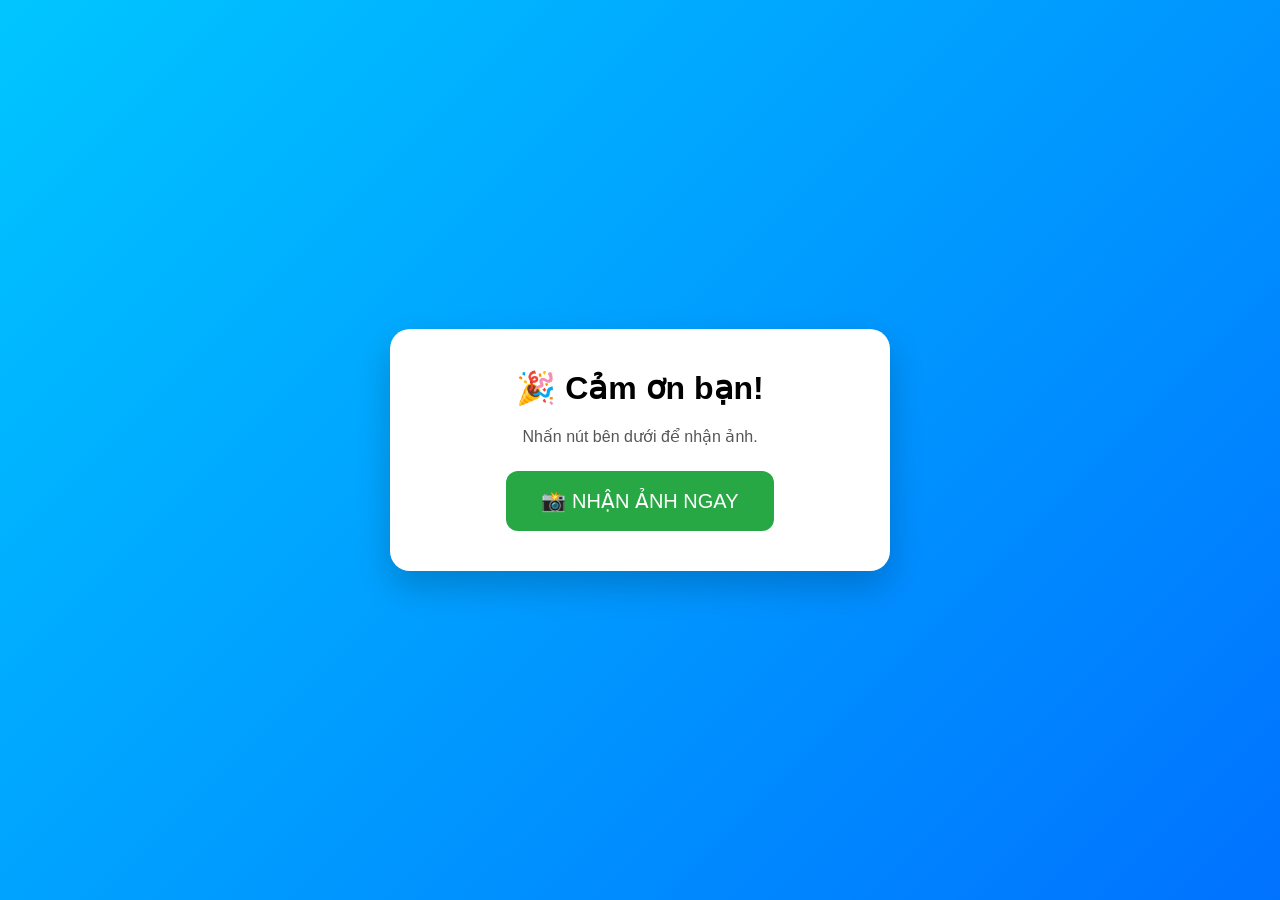
==== notice.html @ 58ea157e "Add files via upload" ====
<!DOCTYPE html>
<html lang="vi">
<head>
<meta charset="UTF-8">
<meta name="viewport" content="width=device-width, initial-scale=1.0">
<title>Vui lòng Follow Fanpage</title>

<style>
*{
    margin:0;
    padding:0;
    box-sizing:border-box;
    font-family:Arial, Helvetica, sans-serif;
}

body{
    min-height:100vh;
    display:flex;
    justify-content:center;
    align-items:center;
    background:linear-gradient(135deg,#4facfe,#00f2fe);
    padding:20px;
}

.container{
    width:100%;
    max-width:500px;
    background:#fff;
    border-radius:20px;
    padding:40px 30px;
    text-align:center;
    box-shadow:0 15px 35px rgba(0,0,0,.2);
}

h1{
    color:#ff3b30;
    margin-bottom:20px;
}

p{
    color:#555;
    line-height:1.8;
    margin-bottom:20px;
}

.loading{
    margin:30px auto 0;
    width:50px;
    height:50px;
    border:6px solid #ddd;
    border-top:6px solid #1877F2;
    border-radius:50%;
    animation:spin 1s linear infinite;
}

@keyframes spin{
    100%{
        transform:rotate(360deg);
    }
}
</style>

</head>

<body>

<div class="container">

<h1>⚠️ Vui lòng Follow Fanpage</h1>

<p>
Bạn hãy Follow Fanpage trước rồi quay lại trang này để nhận ảnh nhé ❤️
</p>

<p>
Hệ thống sẽ tự động chuyển sang trang nhận ảnh khi bạn đã Follow Fanpage.
</p>

<div class="loading"></div>

</div>

<script>

const followTime = Number(sessionStorage.getItem("followTime"));

if(!followTime){
    window.location.href = "index.html";
}

function checkTime(){

    const passed = Math.floor((Date.now() - followTime)/1000);

    if(passed >= 20){

        sessionStorage.removeItem("followTime");

        window.location.href = "receive.html";

    }

}

// Kiểm tra ngay khi vào trang
checkTime();

// Kiểm tra mỗi giây
setInterval(checkTime,1000);

</script>

</body>
</html>
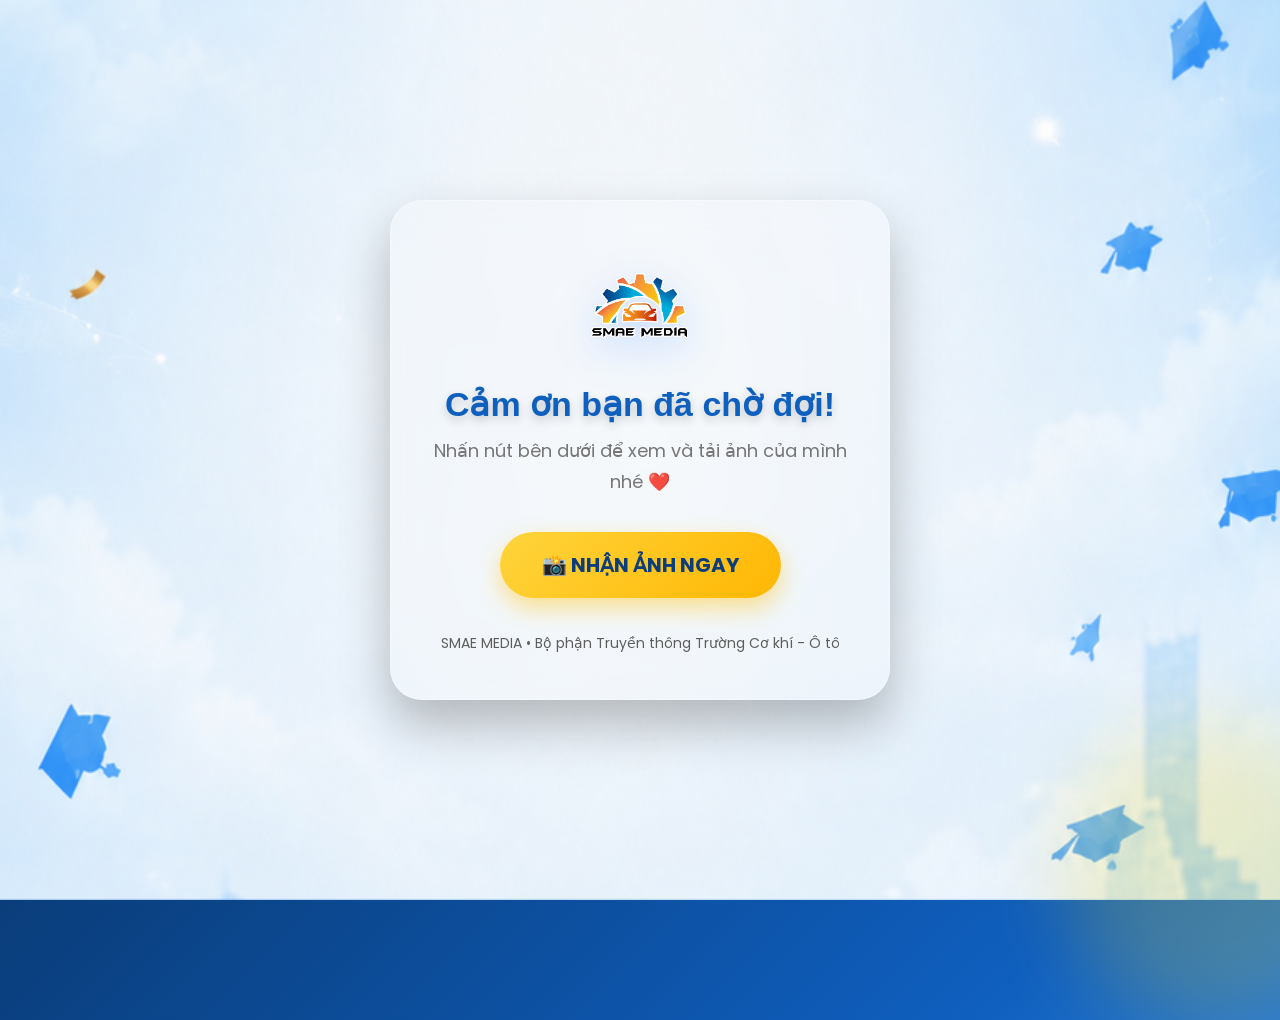
==== commit 2ff3da9f: "Add files via upload" ====
--- a/notice.html
+++ b/notice.html
@@ -23,13 +23,16 @@
 }
 
 .container{
-    width:100%;
-    max-width:500px;
+    
     background:#fff;
     border-radius:20px;
     padding:40px 30px;
     text-align:center;
     box-shadow:0 15px 35px rgba(0,0,0,.2);
+    width:82%;
+        max-width:540px;
+        margin:auto;
+        position:relative;
 }
 
 h1{
@@ -58,12 +61,23 @@
         transform:rotate(360deg);
     }
 }
+
+.back1{
+    position:fixed;
+        top:0;
+        left:0;
+        width:100%;
+        height:100%;
+        object-fit:cover;
+        object-position:center;
+        z-index:-2;
+}
 </style>
 
 </head>
 
 <body>
-
+<img src="Back1.png" class="back1">
 <div class="container">
 
 <h1>⚠️ Vui lòng Follow Fanpage</h1>
@@ -92,7 +106,7 @@
 
     const passed = Math.floor((Date.now() - followTime)/1000);
 
-    if(passed >= 20){
+    if(passed >= 15){
 
         sessionStorage.removeItem("followTime");
 
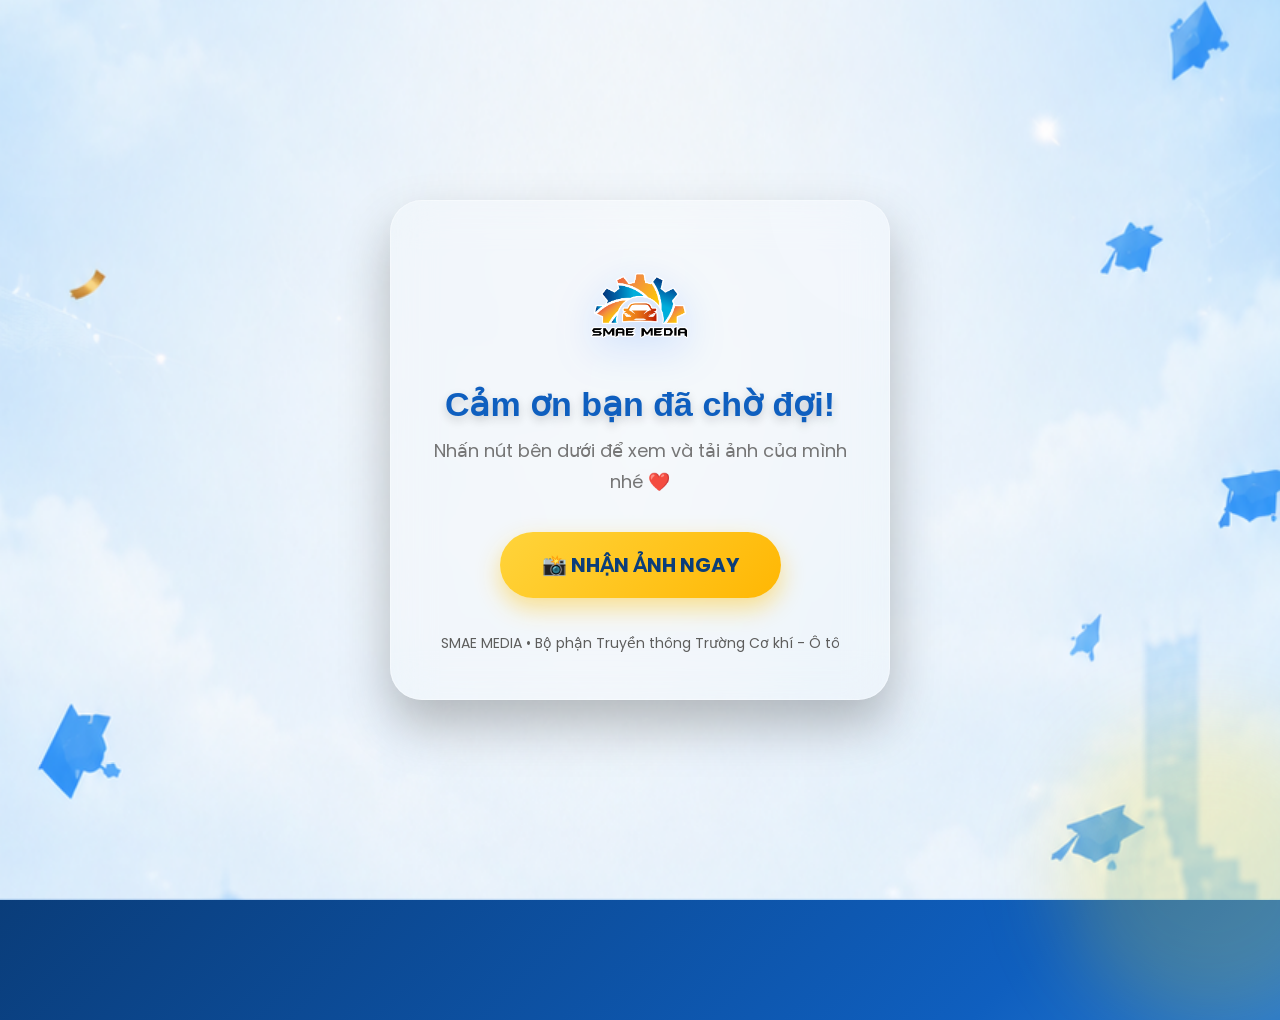
==== commit 9a3563a1: "Add files via upload" ====
--- a/notice.html
+++ b/notice.html
@@ -23,21 +23,25 @@
 }
 
 .container{
-    
+
     background:#fff;
     border-radius:20px;
     padding:40px 30px;
     text-align:center;
     box-shadow:0 15px 35px rgba(0,0,0,.2);
     width:82%;
-        max-width:540px;
-        margin:auto;
-        position:relative;
+    max-width:540px;
+    margin:auto;
+    position:relative;
+
+    animation:popIn .7s cubic-bezier(.18,1.35,.45,1);
+
 }
 
 h1{
     color:#ff3b30;
-    margin-bottom:20px;
+    margin-bottom:16px;
+    font-size: 20px;
 }
 
 p{
@@ -72,10 +76,114 @@
         object-position:center;
         z-index:-2;
 }
+
+@keyframes popIn{
+
+0%{
+    opacity:0;
+    transform:scale(.6) translateY(40px);
+    filter:blur(8px);
+}
+
+60%{
+    opacity:1;
+    transform:scale(1.08) translateY(-8px);
+    filter:blur(0);
+}
+
+80%{
+    transform:scale(.97);
+}
+
+100%{
+    transform:scale(1);
+}
+
+}
+/* ===== Confetti ===== */
+
+.confetti{
+    position:fixed;
+    top:-20px;
+    width:8px;
+    height:14px;
+    border-radius:2px;
+    pointer-events:none;
+    z-index:9999;
+    animation:fall linear forwards;
+}
+
+@keyframes fall{
+
+0%{
+    transform:translateY(-30px) rotate(0deg);
+    opacity:1;
+}
+
+100%{
+    transform:translateY(110vh) rotate(720deg);
+    opacity:0;
+}
+
+}
 </style>
 
 </head>
-
+<script>
+
+const colors = [
+    "#FFD43B",
+    "#4FACFE",
+    "#00F2FE",
+    "#FF6B6B",
+    "#FFFFFF"
+];
+
+let confettiInterval;
+
+function createOneConfetti(){
+
+    const c = document.createElement("div");
+
+    c.className = "confetti";
+
+    c.style.left = Math.random() * 100 + "vw";
+
+    const size = Math.random() * 6 + 6;
+
+    c.style.width = size + "px";
+    c.style.height = size * 1.4 + "px";
+
+    c.style.background =
+        colors[Math.floor(Math.random() * colors.length)];
+
+    c.style.animationDuration =
+        (Math.random() * 2 + 3) + "s";
+
+    document.body.appendChild(c);
+
+    setTimeout(() => c.remove(), 5500);
+
+}
+
+function startConfetti(){
+    confettiInterval = setInterval(createOneConfetti, 450);
+}
+
+function stopConfetti(){
+    clearInterval(confettiInterval);
+}
+
+startConfetti();
+
+const remain = Math.max(
+    0,
+    20000 - (Date.now() - followTime)
+);
+
+setTimeout(stopConfetti, remain);
+
+</script>
 <body>
 <img src="Back1.png" class="back1">
 <div class="container">
@@ -106,7 +214,7 @@
 
     const passed = Math.floor((Date.now() - followTime)/1000);
 
-    if(passed >= 15){
+    if(passed >= 12){
 
         sessionStorage.removeItem("followTime");
 
